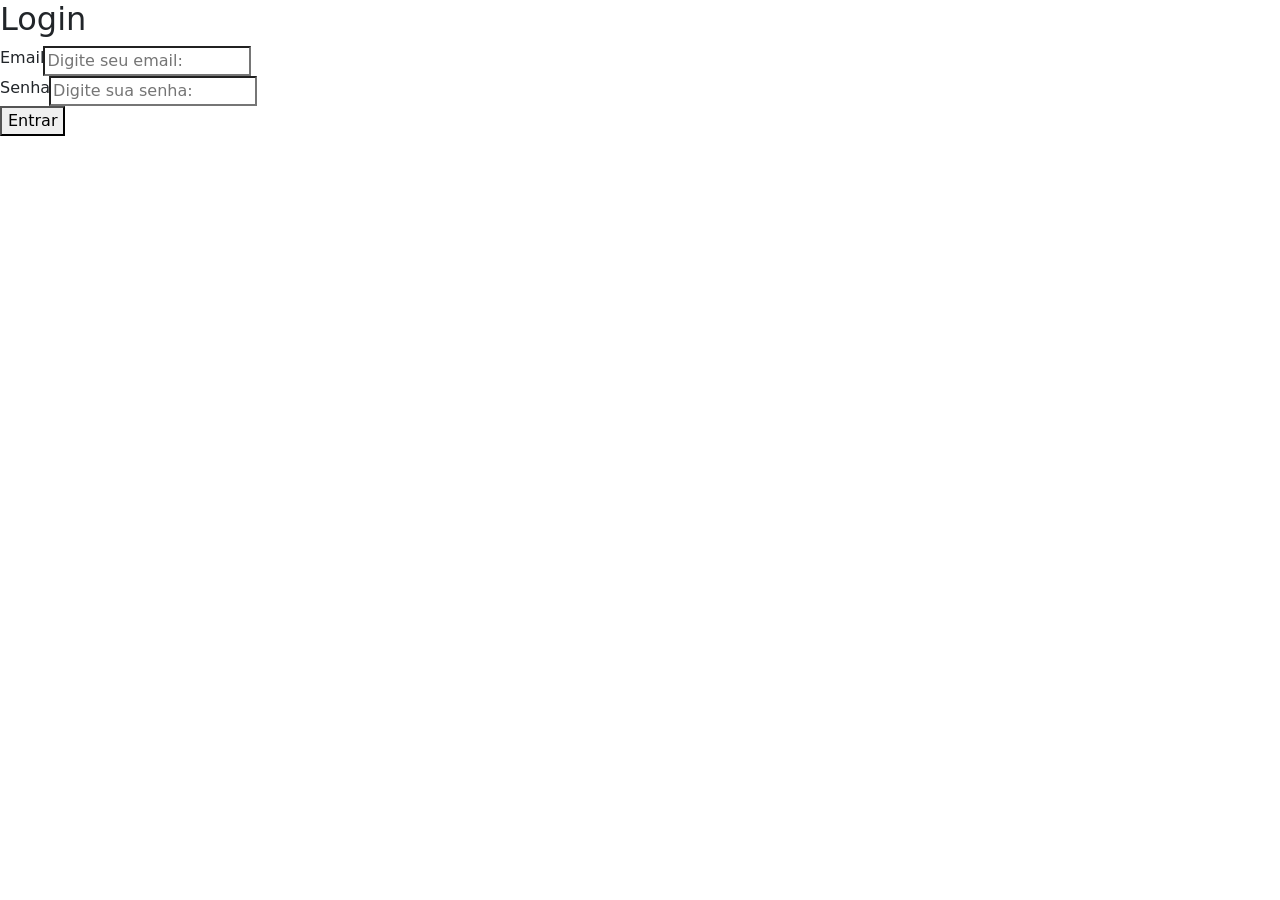
==== index.html @ f8756d83 "alteração" ====
<!DOCTYPE html>
<html lang="pt-BR">
<head>
    <meta charset="UTF-8">
    <meta name="viewport" content="width=device-width, initial-scale=1.0">
    <link href="https://cdn.jsdelivr.net/npm/bootstrap@5.3.8/dist/css/bootstrap.min.css" rel="stylesheet" integrity="sha384-sRIl4kxILFvY47J16cr9ZwB07vP4J8+LH7qKQnuqkuIAvNWLzeN8tE5YBujZqJLB" crossorigin="anonymous">
    <title>Login</title>
    <link rel="stylesheet" href="estilo.css">
</head>
<body>
    <form action="/login" method="post">
        <h2>Login</h2>

        <div class="input-group">
            <label for="Email">Email</label>
            <input type="Email" id="Email" name="Email" placeholder="Digite seu email:" required>
        </div>

        <div class="input-group">
            <label for="Email">Senha</label>
            <input type="Senha" id="Senha" name="Senha" placeholder="Digite sua senha:" required>
        </div>
   
    <button type="submit">Entrar</button>
    </form>
</body>
<script src="https://cdn.jsdelivr.net/npm/bootstrap@5.3.8/dist/js/bootstrap.bundle.min.js" integrity="sha384-FKyoEForCGlyvwx9Hj09JcYn3nv7wiPVlz7YYwJrWVcXK/BmnVDxM+D2scQbITxI" crossorigin="anonymous"></script>
</html>
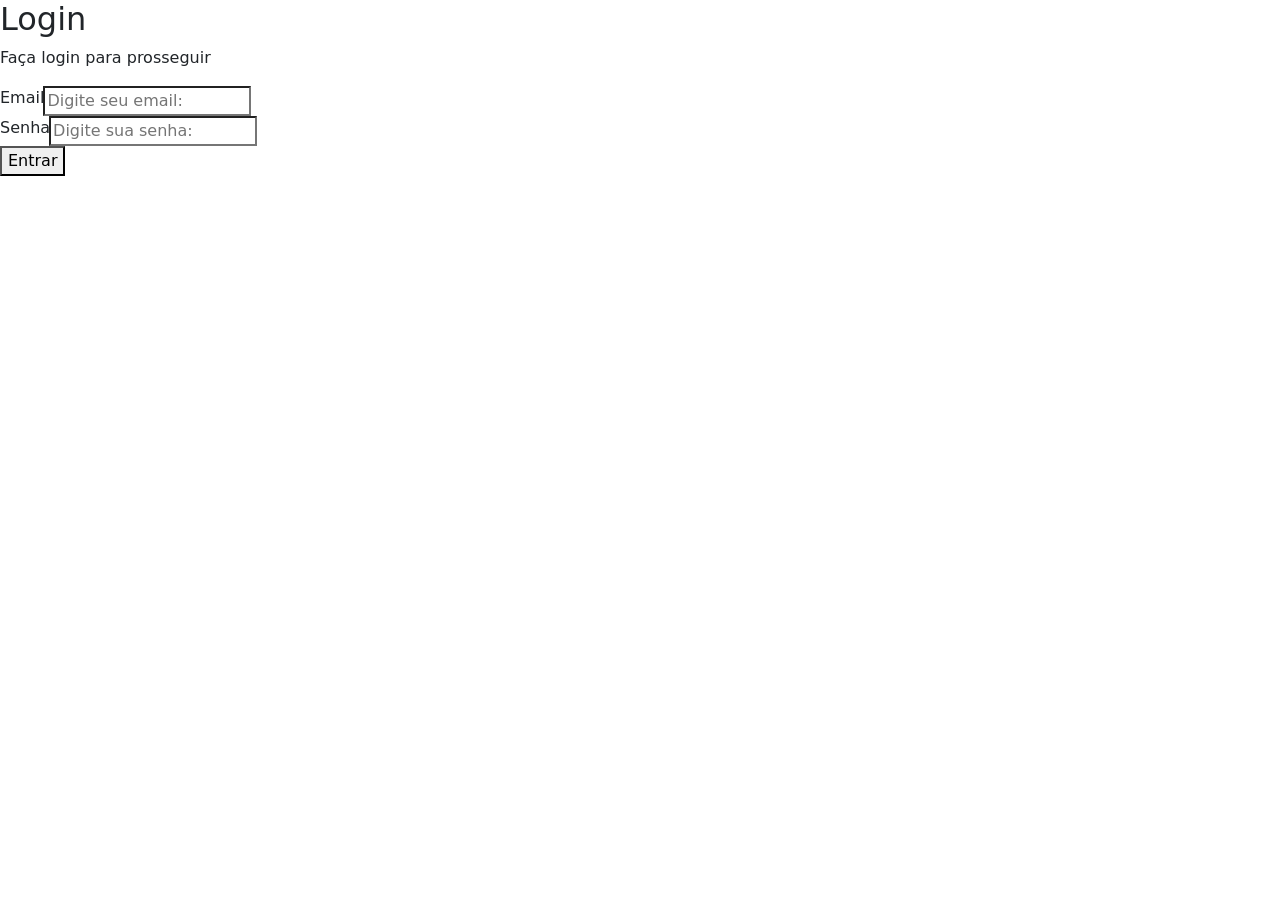
==== commit a0e983b2: "alteração" ====
--- a/index.html
+++ b/index.html
@@ -10,6 +10,7 @@
 <body>
     <form action="/login" method="post">
         <h2>Login</h2>
+        <p>Faça login para prosseguir</p>
 
         <div class="input-group">
             <label for="Email">Email</label>
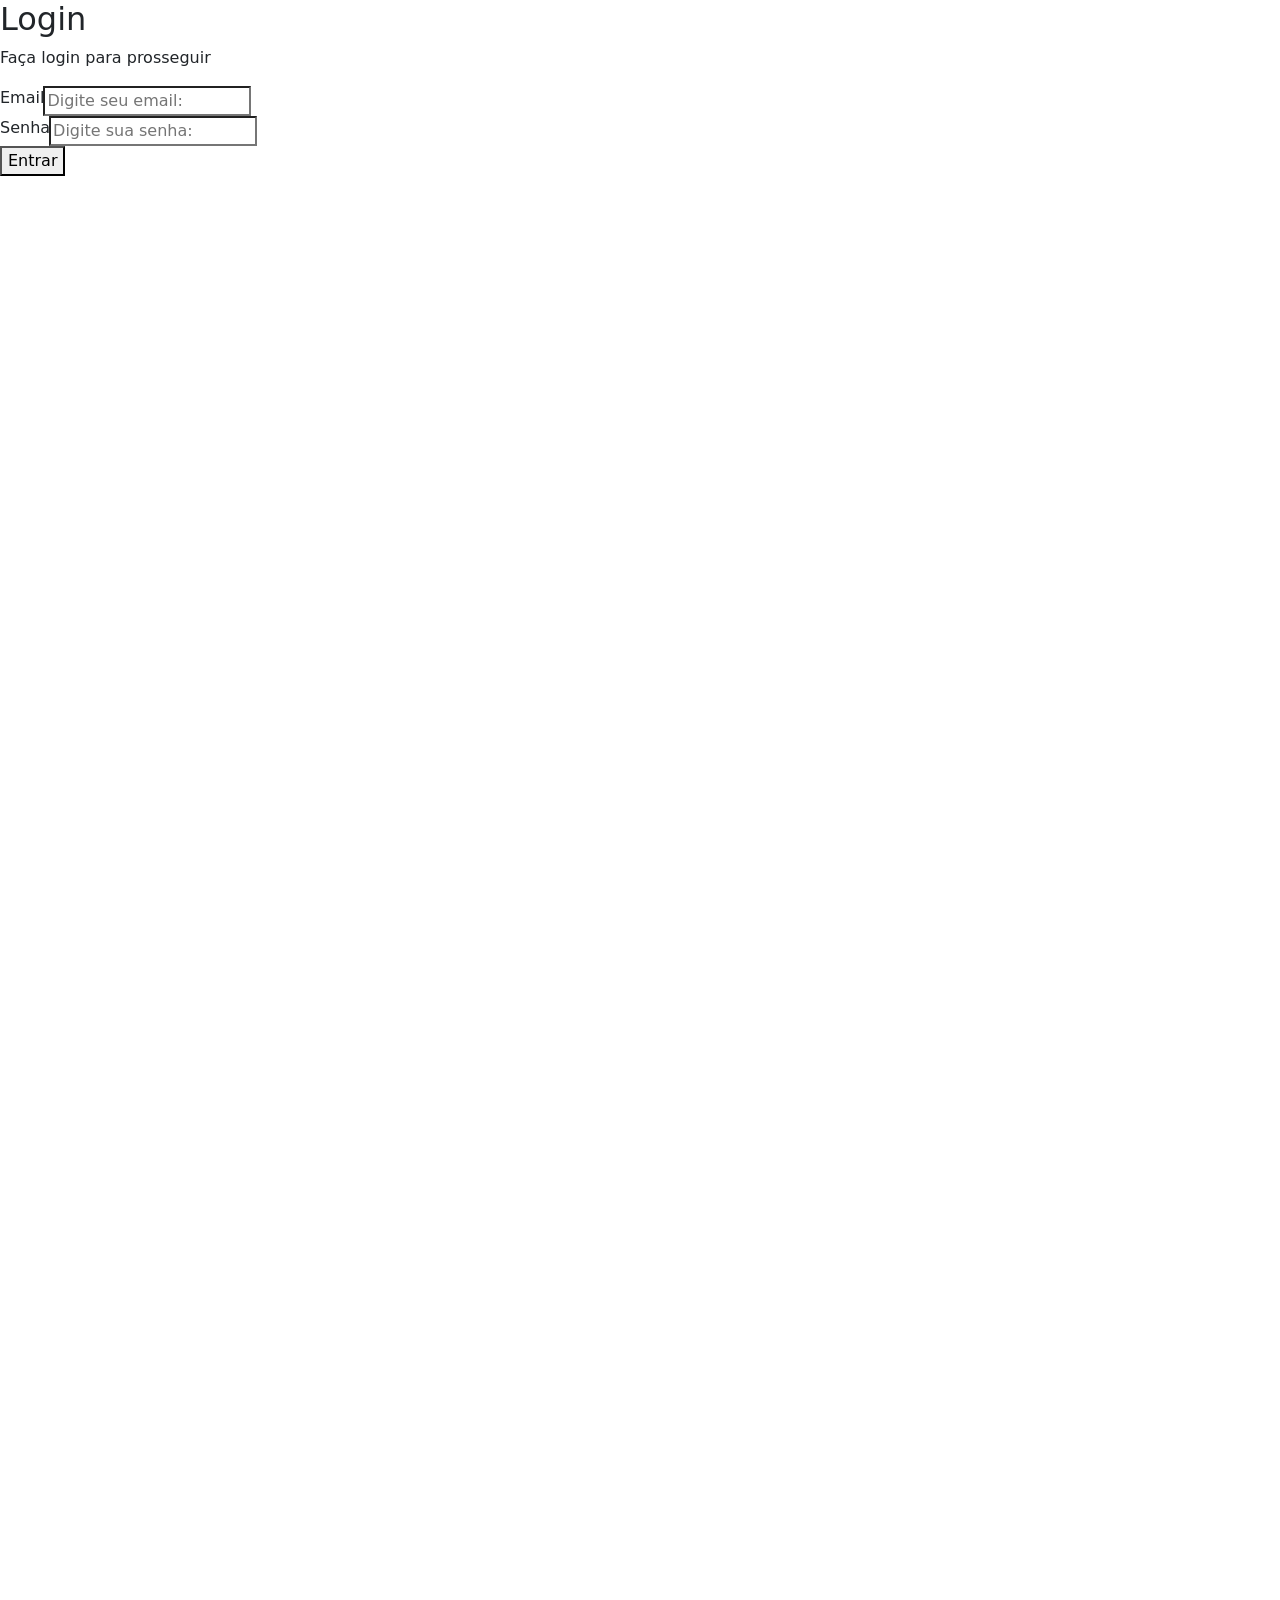
==== commit 9f0a97ec: "alteração" ====
--- a/index.html
+++ b/index.html
@@ -12,18 +12,28 @@
         <h2>Login</h2>
         <p>Faça login para prosseguir</p>
 
-        <div class="input-group">
-            <label for="Email">Email</label>
-            <input type="Email" id="Email" name="Email" placeholder="Digite seu email:" required>
-        </div>
+    <div class="input-group">
+        <label for="Email">Email</label>
+        <input type="Email" id="Email" name="Email" placeholder="Digite seu email:" required>
+    </div>
 
-        <div class="input-group">
-            <label for="Email">Senha</label>
-            <input type="Senha" id="Senha" name="Senha" placeholder="Digite sua senha:" required>
-        </div>
+    <div class="input-group">
+        <label for="Email">Senha</label>
+         <input type="Senha" id="Senha" name="Senha" placeholder="Digite sua senha:" required>
+    </div>
    
     <button type="submit">Entrar</button>
     </form>
+    <svg viewBox="0 0 200 300" xmlns="http://www.w3.org/2000/svg"></svg>
+    <ellipse class="inner-glow" cx="100" cy="110" rx="60" ry="30" />
+    <rect class="lamp-base" x="92" y="190" width="16" height="160" rx="8" />
+    <rect class="lamp-base" x="60" y="250" width="80" height="12" rx="6" />
+    <g class="pull-cord">
+    <line class="cord-line" x1="130" y1="110" x2="130" y2="180" />
+    <circle class="cord-bead" cx="130" cy="190" r="6" />
+    <circle class="cord-hit" cx="130" cy="190" r="25" fill="transparent" />
+</g>
+<path class="lamp-shade" d="M30 110 C 30 50, 170 50, 170 110 C 170 125, 30 125, 30 110 Z" />
 </body>
 <script src="https://cdn.jsdelivr.net/npm/bootstrap@5.3.8/dist/js/bootstrap.bundle.min.js" integrity="sha384-FKyoEForCGlyvwx9Hj09JcYn3nv7wiPVlz7YYwJrWVcXK/BmnVDxM+D2scQbITxI" crossorigin="anonymous"></script>
 </html>
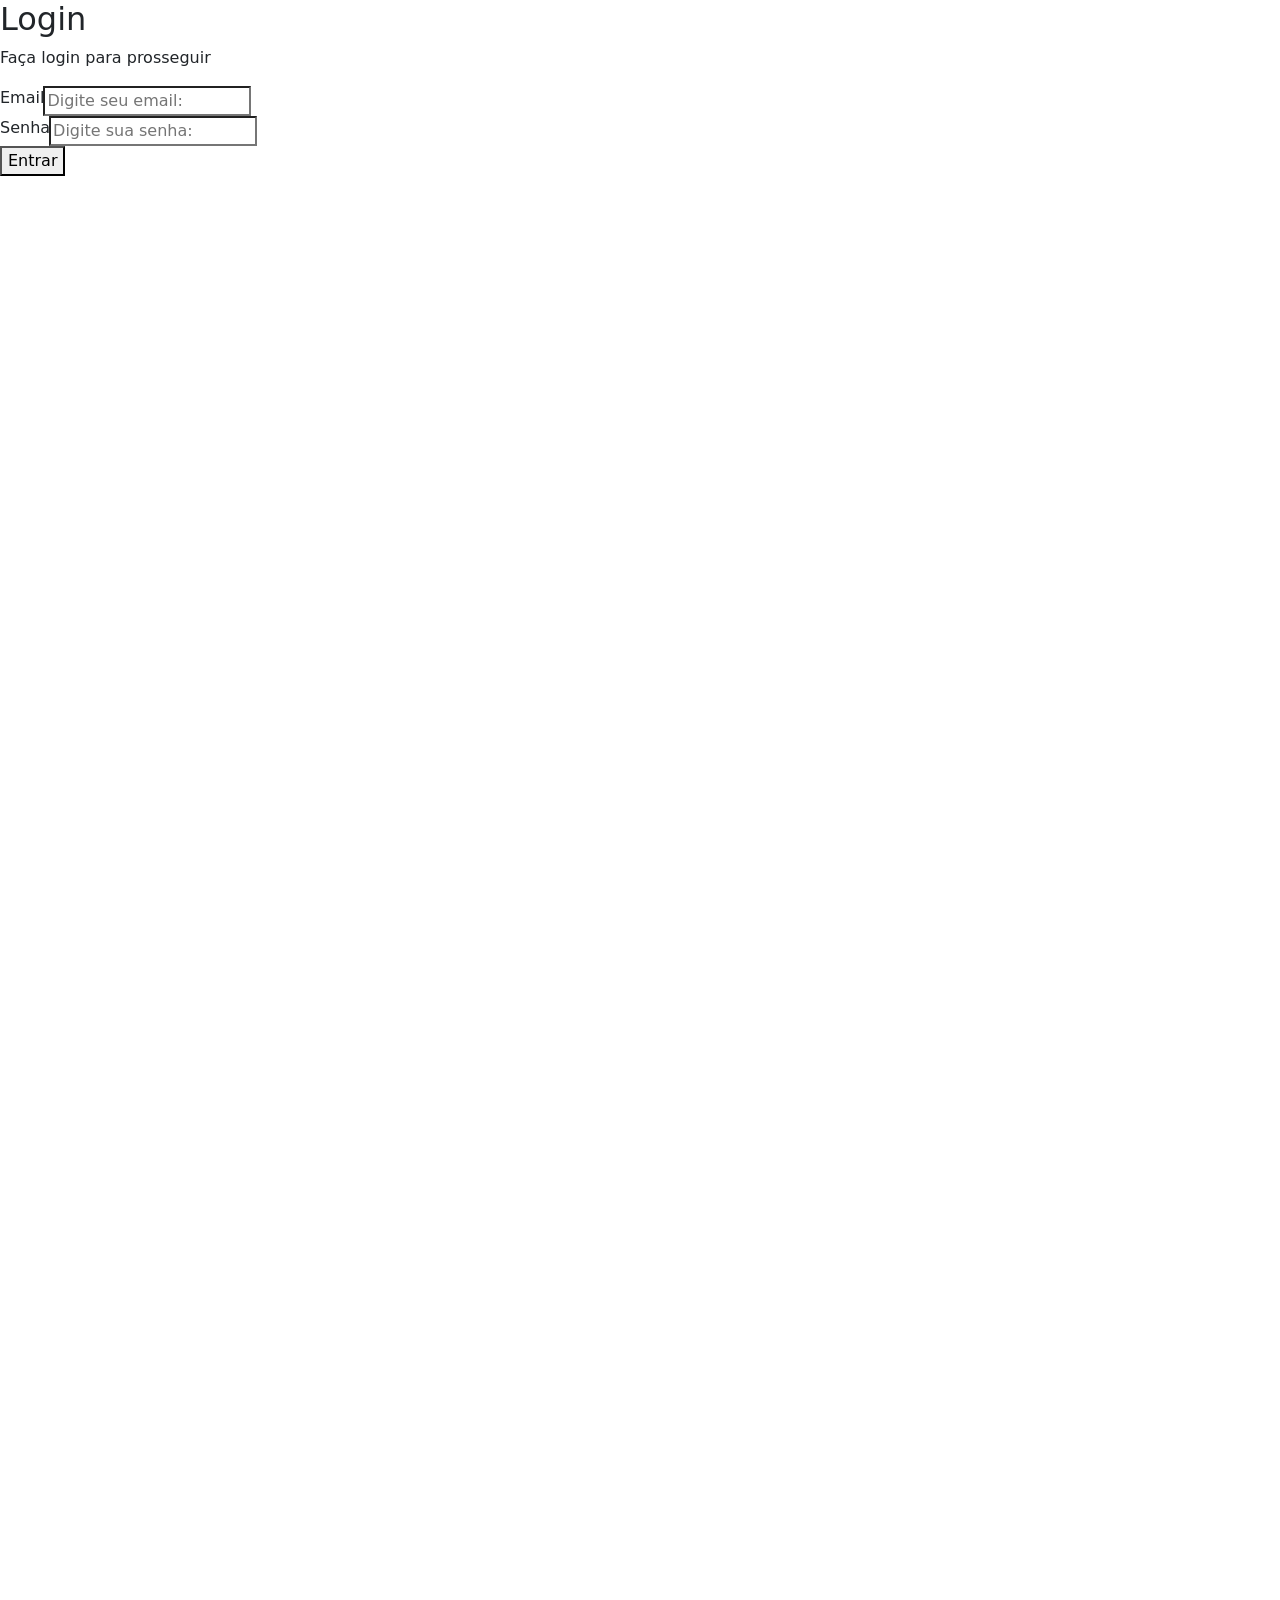
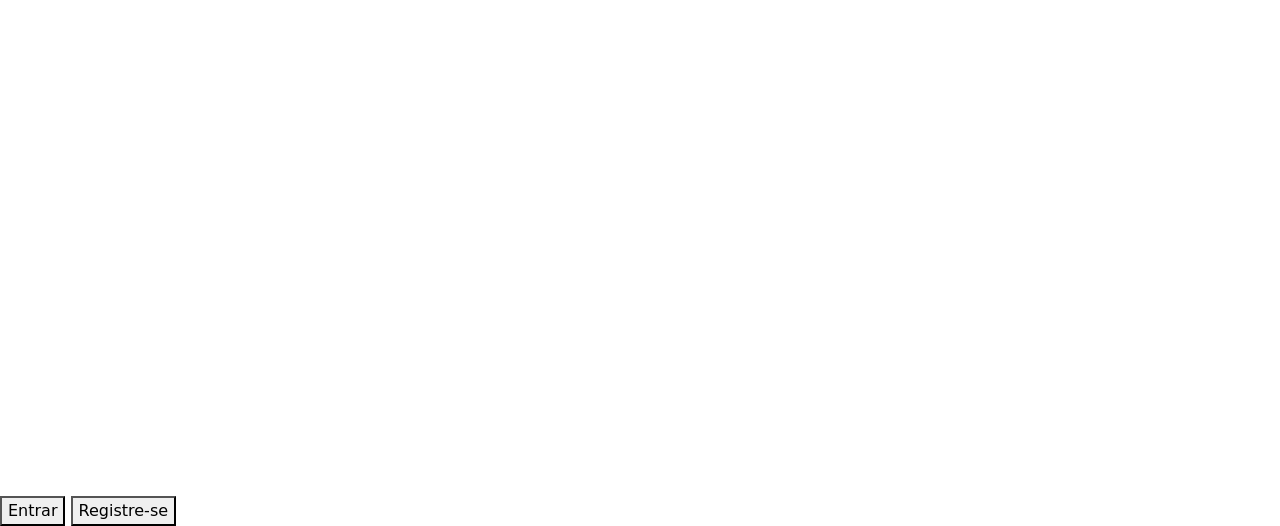
==== commit 6ad853e1: "alteração" ====
--- a/index.html
+++ b/index.html
@@ -34,6 +34,10 @@
     <circle class="cord-hit" cx="130" cy="190" r="25" fill="transparent" />
 </g>
 <path class="lamp-shade" d="M30 110 C 30 50, 170 50, 170 110 C 170 125, 30 125, 30 110 Z" />
+    <div class="button-grupo">
+        <button type="submit" class="btn-entrar">Entrar</button>
+        <button type="submit" class="btn-registrar">Registre-se</button>
+    </div>
 </body>
 <script src="https://cdn.jsdelivr.net/npm/bootstrap@5.3.8/dist/js/bootstrap.bundle.min.js" integrity="sha384-FKyoEForCGlyvwx9Hj09JcYn3nv7wiPVlz7YYwJrWVcXK/BmnVDxM+D2scQbITxI" crossorigin="anonymous"></script>
 </html>
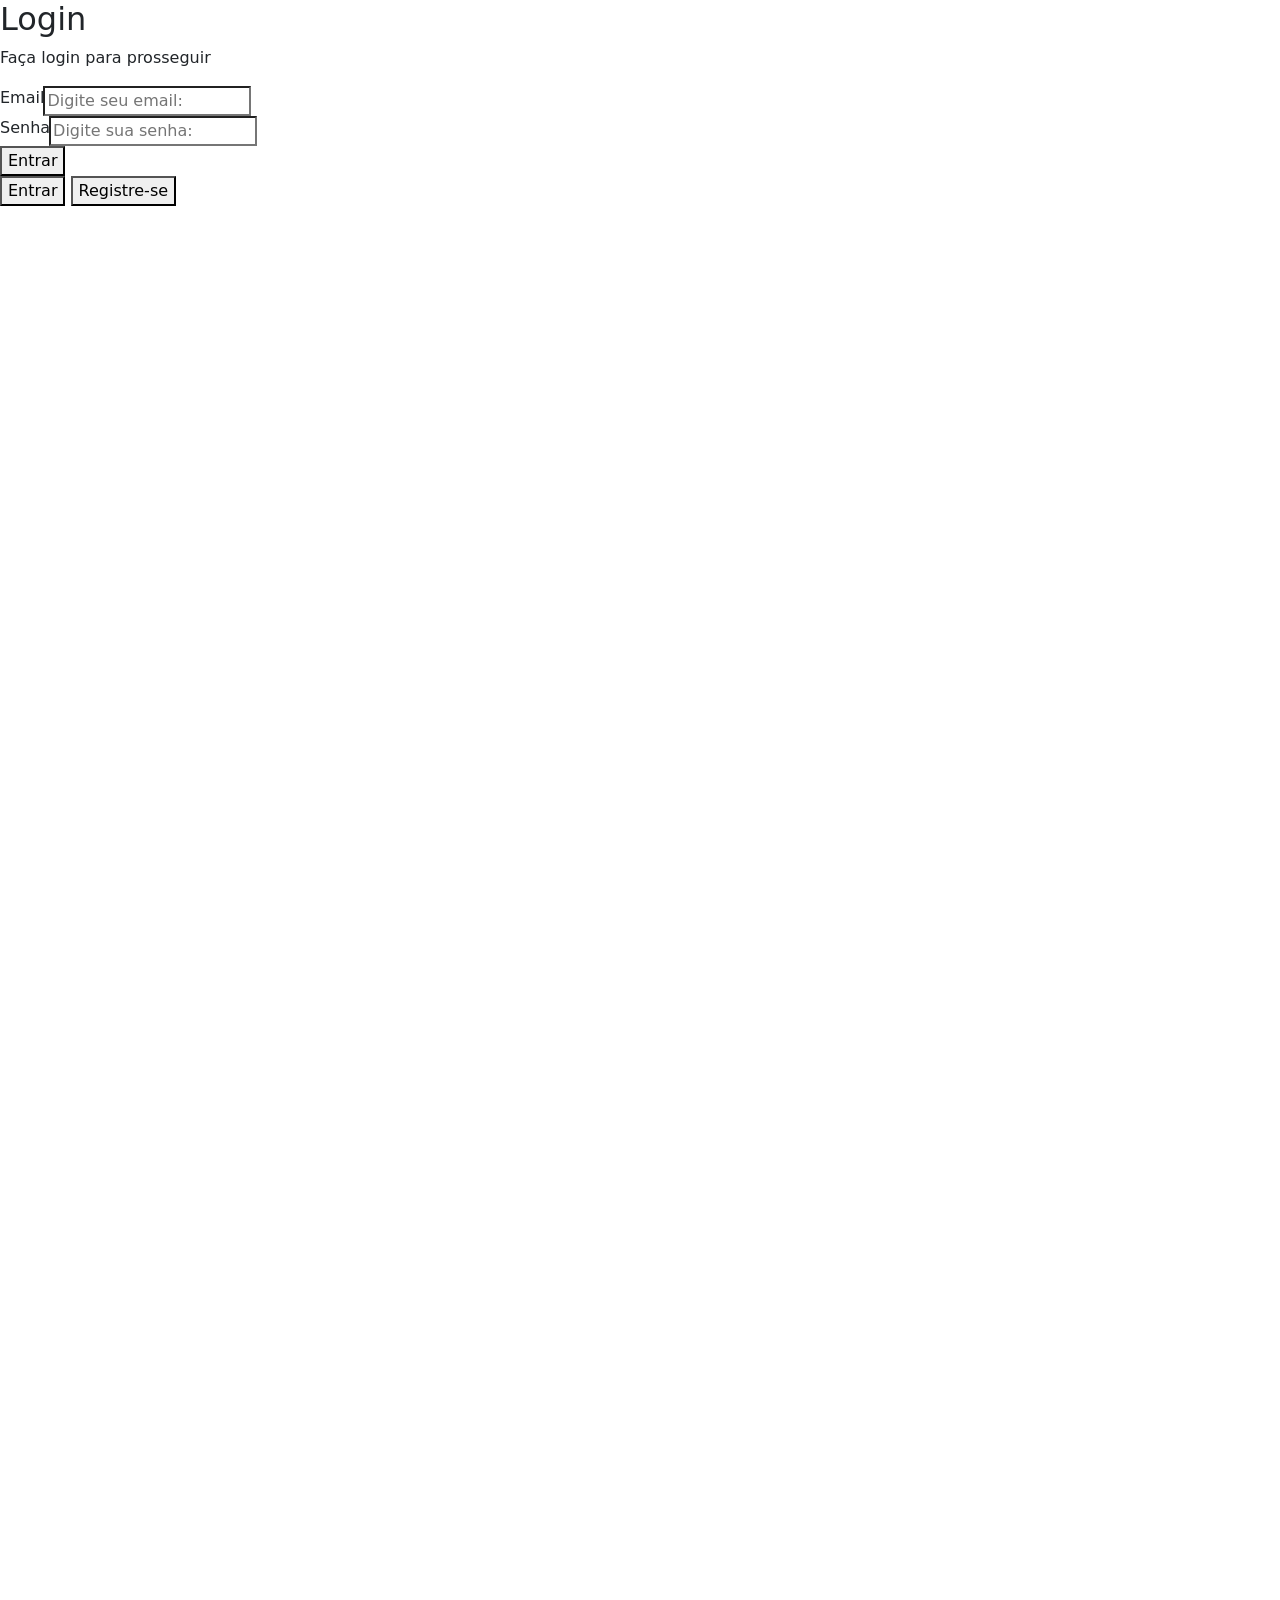
==== commit 49954299: "alteração" ====
--- a/index.html
+++ b/index.html
@@ -23,6 +23,10 @@
     </div>
    
     <button type="submit">Entrar</button>
+    <div class="button-grupo">
+        <button type="submit" class="btn-entrar">Entrar</button>
+        <button type="submit" class="btn-registrar">Registre-se</button>
+    </div>
     </form>
     <svg viewBox="0 0 200 300" xmlns="http://www.w3.org/2000/svg"></svg>
     <ellipse class="inner-glow" cx="100" cy="110" rx="60" ry="30" />
@@ -34,10 +38,7 @@
     <circle class="cord-hit" cx="130" cy="190" r="25" fill="transparent" />
 </g>
 <path class="lamp-shade" d="M30 110 C 30 50, 170 50, 170 110 C 170 125, 30 125, 30 110 Z" />
-    <div class="button-grupo">
-        <button type="submit" class="btn-entrar">Entrar</button>
-        <button type="submit" class="btn-registrar">Registre-se</button>
-    </div>
+
 </body>
 <script src="https://cdn.jsdelivr.net/npm/bootstrap@5.3.8/dist/js/bootstrap.bundle.min.js" integrity="sha384-FKyoEForCGlyvwx9Hj09JcYn3nv7wiPVlz7YYwJrWVcXK/BmnVDxM+D2scQbITxI" crossorigin="anonymous"></script>
 </html>
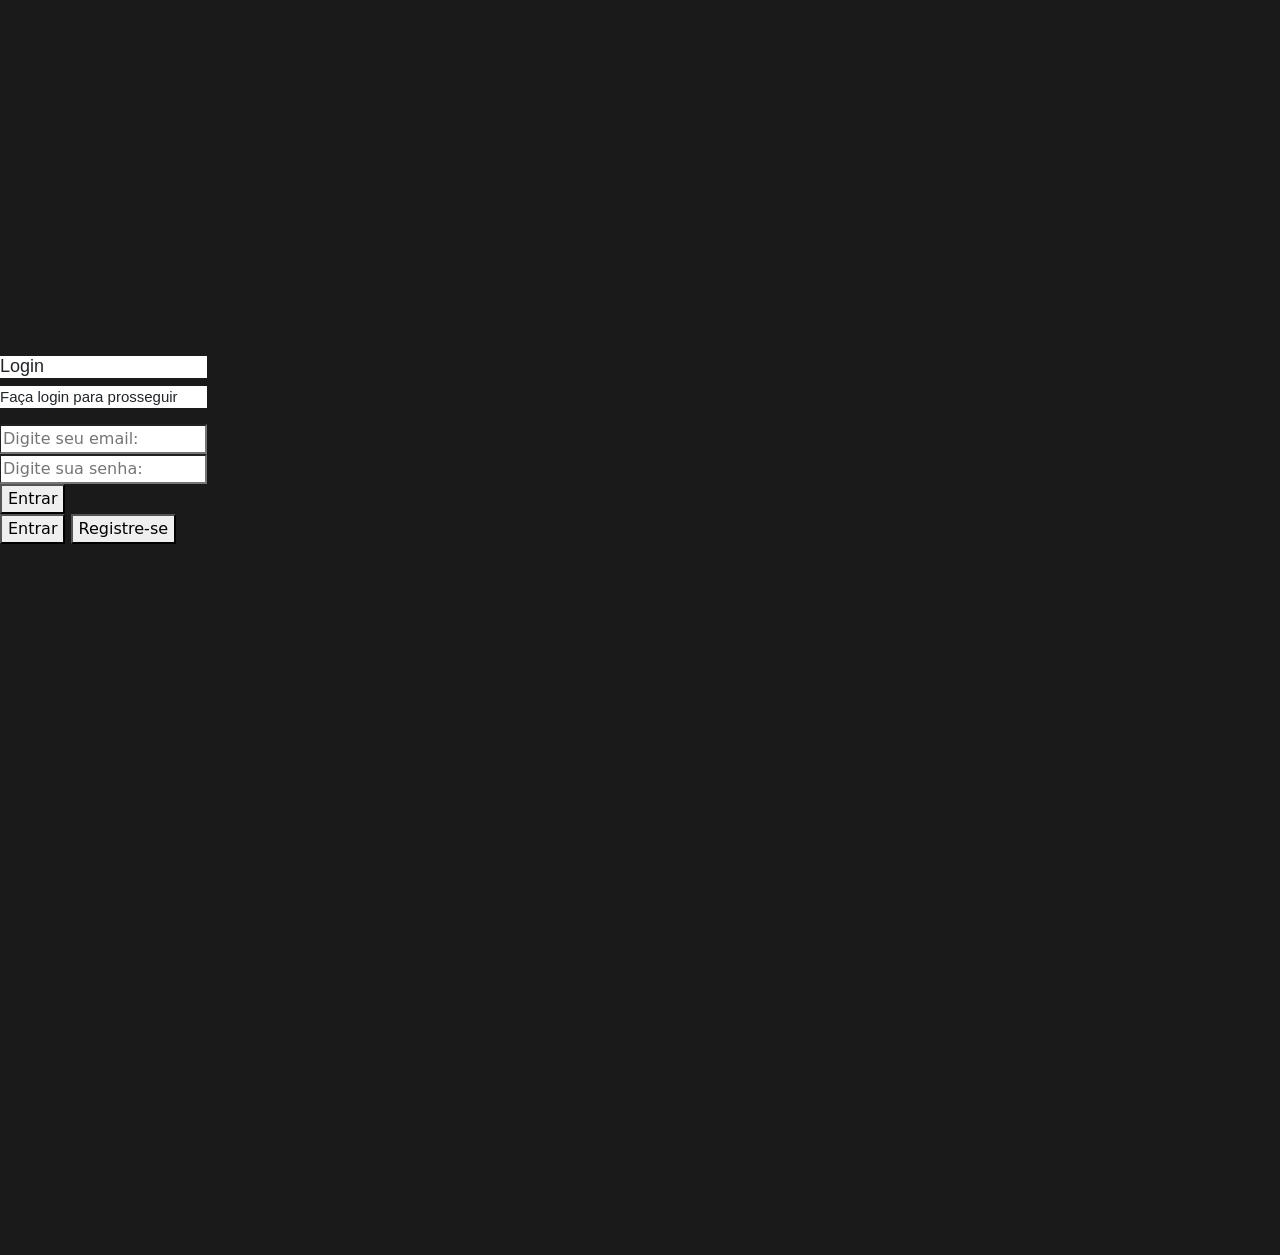
==== commit 1a968700: "alteração" ====
--- a/index.html
+++ b/index.html
@@ -13,12 +13,12 @@
         <p>Faça login para prosseguir</p>
 
     <div class="input-group">
-        <label for="Email">Email</label>
+        <label for="Email"></label>
         <input type="Email" id="Email" name="Email" placeholder="Digite seu email:" required>
     </div>
 
     <div class="input-group">
-        <label for="Email">Senha</label>
+        <label for="Email"></label>
          <input type="Senha" id="Senha" name="Senha" placeholder="Digite sua senha:" required>
     </div>
    
--- a/estilo.css
+++ b/estilo.css
@@ -0,0 +1,45 @@
+body {
+  background-color: #1a1a1a;
+  display: flex;
+  justify-content: center;
+  align-items: center;
+  height: 100vh;
+}
+
+/* Estrutura de metal (Haste e Base) */
+.lamp-base, .cord-line, .cord-bead {
+  fill: #e5e5e5;
+  stroke: #b3b3b3;
+  stroke-width: 1;
+}
+
+/* A Cúpula do Abajur */
+.lamp-shade {
+  fill: #f5f5f5;
+}
+
+/* O Brilho (Desligado por padrão) */
+.inner-glow {
+  fill: #ffdf6d;
+  opacity: 0; /* Começa em 0 (apagado) */
+  filter: blur(10px); /* Deixa a luz esfumaçada */
+  transition: opacity 0.3s ease;
+}
+
+/* Quando o corpo da página tiver a classe "on", a lâmpada acende */
+body.on .inner-glow {
+  opacity: 0.8; /* Acende o brilho */
+}
+h2{
+    background-color: white;
+    font-family: 'Gill Sans', 'Gill Sans MT', Calibri, 'Trebuchet MS', sans-serif;
+    font-size: 18px;
+}
+p{
+    background-color: white;
+    font-family: 'Gill Sans', 'Gill Sans MT', Calibri, 'Trebuchet MS', sans-serif;
+    font-size: 15px;
+}
+input{
+    align-items: center;
+}
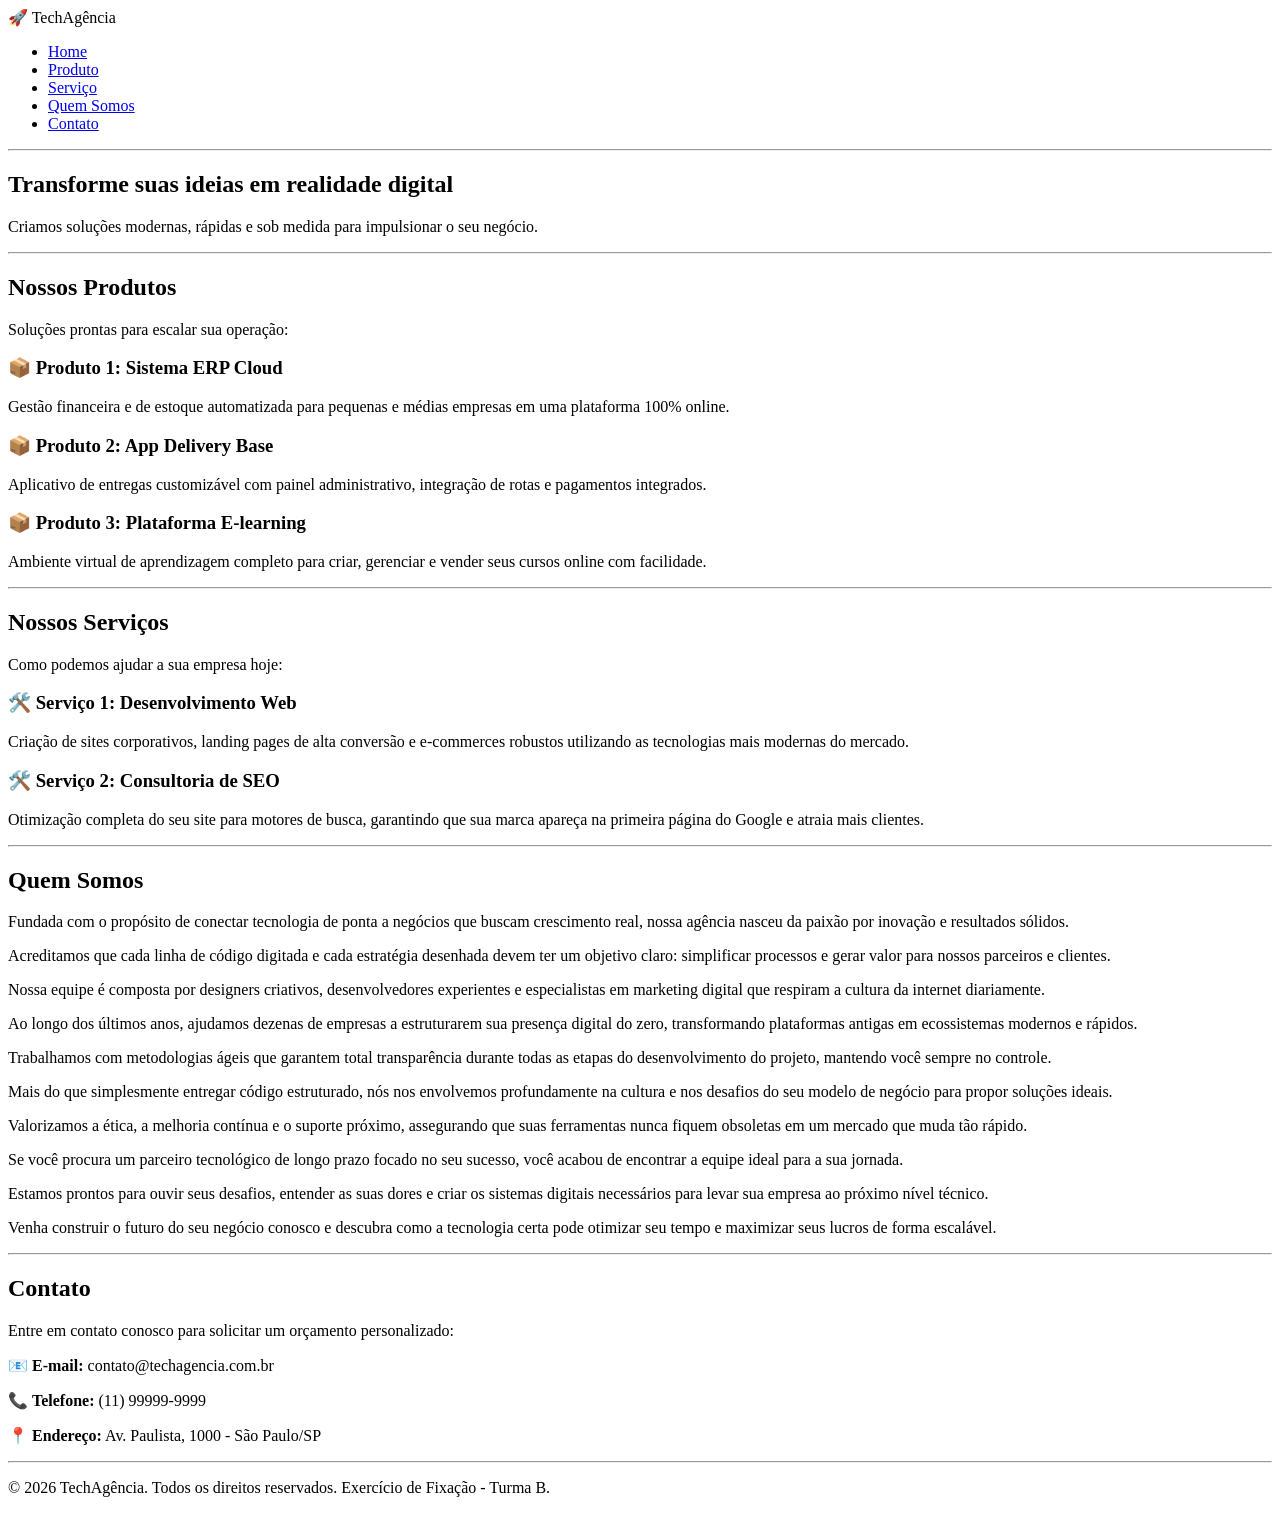
==== commit b1bb4ef2: "alteração" ====
--- a/index.html
+++ b/index.html
@@ -3,42 +3,109 @@
 <head>
     <meta charset="UTF-8">
     <meta name="viewport" content="width=device-width, initial-scale=1.0">
-    <link href="https://cdn.jsdelivr.net/npm/bootstrap@5.3.8/dist/css/bootstrap.min.css" rel="stylesheet" integrity="sha384-sRIl4kxILFvY47J16cr9ZwB07vP4J8+LH7qKQnuqkuIAvNWLzeN8tE5YBujZqJLB" crossorigin="anonymous">
-    <title>Login</title>
-    <link rel="stylesheet" href="estilo.css">
+    <title>Landing Page - Exercício de Fixação</title>
 </head>
 <body>
-    <form action="/login" method="post">
-        <h2>Login</h2>
-        <p>Faça login para prosseguir</p>
 
-    <div class="input-group">
-        <label for="Email"></label>
-        <input type="Email" id="Email" name="Email" placeholder="Digite seu email:" required>
-    </div>
+    <!-- MENU DE NAVEGAÇÃO -->
+    <header>
+        <div>🚀 TechAgência</div>
+        <nav>
+            <ul>
+                <li><a href="#home">Home</a></li>
+                <li><a href="#produtos">Produto</a></li>
+                <li><a href="#servicos">Serviço</a></li>
+                <li><a href="#quem-somos">Quem Somos</a></li>
+                <li><a href="#contato">Contato</a></li>
+            </ul>
+        </nav>
+    </header>
 
-    <div class="input-group">
-        <label for="Email"></label>
-         <input type="Senha" id="Senha" name="Senha" placeholder="Digite sua senha:" required>
-    </div>
-   
-    <button type="submit">Entrar</button>
-    <div class="button-grupo">
-        <button type="submit" class="btn-entrar">Entrar</button>
-        <button type="submit" class="btn-registrar">Registre-se</button>
-    </div>
-    </form>
-    <svg viewBox="0 0 200 300" xmlns="http://www.w3.org/2000/svg"></svg>
-    <ellipse class="inner-glow" cx="100" cy="110" rx="60" ry="30" />
-    <rect class="lamp-base" x="92" y="190" width="16" height="160" rx="8" />
-    <rect class="lamp-base" x="60" y="250" width="80" height="12" rx="6" />
-    <g class="pull-cord">
-    <line class="cord-line" x1="130" y1="110" x2="130" y2="180" />
-    <circle class="cord-bead" cx="130" cy="190" r="6" />
-    <circle class="cord-hit" cx="130" cy="190" r="25" fill="transparent" />
-</g>
-<path class="lamp-shade" d="M30 110 C 30 50, 170 50, 170 110 C 170 125, 30 125, 30 110 Z" />
+    <hr>
+
+    <!-- SEÇÃO HOME -->
+    <section id="home">
+        <h1>Transforme suas ideias em realidade digital</h1>
+        <p>Criamos soluções modernas, rápidas e sob medida para impulsionar o seu negócio.</p>
+    </section>
+
+    <hr>
+
+    <!-- SEÇÃO PRODUTO (3 Itens exigidos) -->
+    <section id="produtos">
+        <h2>Nossos Produtos</h2>
+        <p>Soluções prontas para escalar sua operação:</p>
+        
+        <div>
+            <h3>📦 Produto 1: Sistema ERP Cloud</h3>
+            <p>Gestão financeira e de estoque automatizada para pequenas e médias empresas em uma plataforma 100% online.</p>
+        </div>
+
+        <div>
+            <h3>📦 Produto 2: App Delivery Base</h3>
+            <p>Aplicativo de entregas customizável com painel administrativo, integração de rotas e pagamentos integrados.</p>
+        </div>
+
+        <div>
+            <h3>📦 Produto 3: Plataforma E-learning</h3>
+            <p>Ambiente virtual de aprendizagem completo para criar, gerenciar e vender seus cursos online com facilidade.</p>
+        </div>
+    </section>
+
+    <hr>
+
+    <!-- SEÇÃO SERVIÇO (2 Itens exigidos) -->
+    <section id="servicos">
+        <h2>Nossos Serviços</h2>
+        <p>Como podemos ajudar a sua empresa hoje:</p>
+        
+        <div>
+            <h3>🛠️ Serviço 1: Desenvolvimento Web</h3>
+            <p>Criação de sites corporativos, landing pages de alta conversão e e-commerces robustos utilizando as tecnologias mais modernas do mercado.</p>
+        </div>
+
+        <div>
+            <h3>🛠️ Serviço 2: Consultoria de SEO</h3>
+            <p>Otimização completa do seu site para motores de busca, garantindo que sua marca apareça na primeira página do Google e atraia mais clientes.</p>
+        </div>
+    </section>
+
+    <hr>
+
+    <!-- SEÇÃO QUEM SOMOS (Mínimo de 10 linhas de texto exigidas) -->
+    <section id="quem-somos">
+        <h2>Quem Somos</h2>
+        <p>Fundada com o propósito de conectar tecnologia de ponta a negócios que buscam crescimento real, nossa agência nasceu da paixão por inovação e resultados sólidos.</p>
+        <p>Acreditamos que cada linha de código digitada e cada estratégia desenhada devem ter um objetivo claro: simplificar processos e gerar valor para nossos parceiros e clientes.</p>
+        <p>Nossa equipe é composta por designers criativos, desenvolvedores experientes e especialistas em marketing digital que respiram a cultura da internet diariamente.</p>
+        <p>Ao longo dos últimos anos, ajudamos dezenas de empresas a estruturarem sua presença digital do zero, transformando plataformas antigas em ecossistemas modernos e rápidos.</p>
+        <p>Trabalhamos com metodologias ágeis que garantem total transparência durante todas as etapas do desenvolvimento do projeto, mantendo você sempre no controle.</p>
+        <p>Mais do que simplesmente entregar código estruturado, nós nos envolvemos profundamente na cultura e nos desafios do seu modelo de negócio para propor soluções ideais.</p>
+        <p>Valorizamos a ética, a melhoria contínua e o suporte próximo, assegurando que suas ferramentas nunca fiquem obsoletas em um mercado que muda tão rápido.</p>
+        <p>Se você procura um parceiro tecnológico de longo prazo focado no seu sucesso, você acabou de encontrar a equipe ideal para a sua jornada.</p>
+        <p>Estamos prontos para ouvir seus desafios, entender as suas dores e criar os sistemas digitais necessários para levar sua empresa ao próximo nível técnico.</p>
+        <p>Venha construir o futuro do seu negócio conosco e descubra como a tecnologia certa pode otimizar seu tempo e maximizar seus lucros de forma escalável.</p>
+    </section>
+
+    <hr>
+
+    <!-- SEÇÃO CONTATO -->
+    <section id="contato">
+        <h2>Contato</h2>
+        <p>Entre em contato conosco para solicitar um orçamento personalizado:</p>
+        <div>
+            <p>📧 <strong>E-mail:</strong> contato@techagencia.com.br</p>
+            <p>📞 <strong>Telefone:</strong> (11) 99999-9999</p>
+            <p>📍 <strong>Endereço:</strong> Av. Paulista, 1000 - São Paulo/SP</p>
+        </div>
+    </section>
+
+    <hr>
+
+    <!-- FOOTER -->
+    <footer>
+        <p>&copy; 2026 TechAgência. Todos os direitos reservados. Exercício de Fixação - Turma B.</p>
+    </footer>
 
 </body>
-<script src="https://cdn.jsdelivr.net/npm/bootstrap@5.3.8/dist/js/bootstrap.bundle.min.js" integrity="sha384-FKyoEForCGlyvwx9Hj09JcYn3nv7wiPVlz7YYwJrWVcXK/BmnVDxM+D2scQbITxI" crossorigin="anonymous"></script>
 </html>
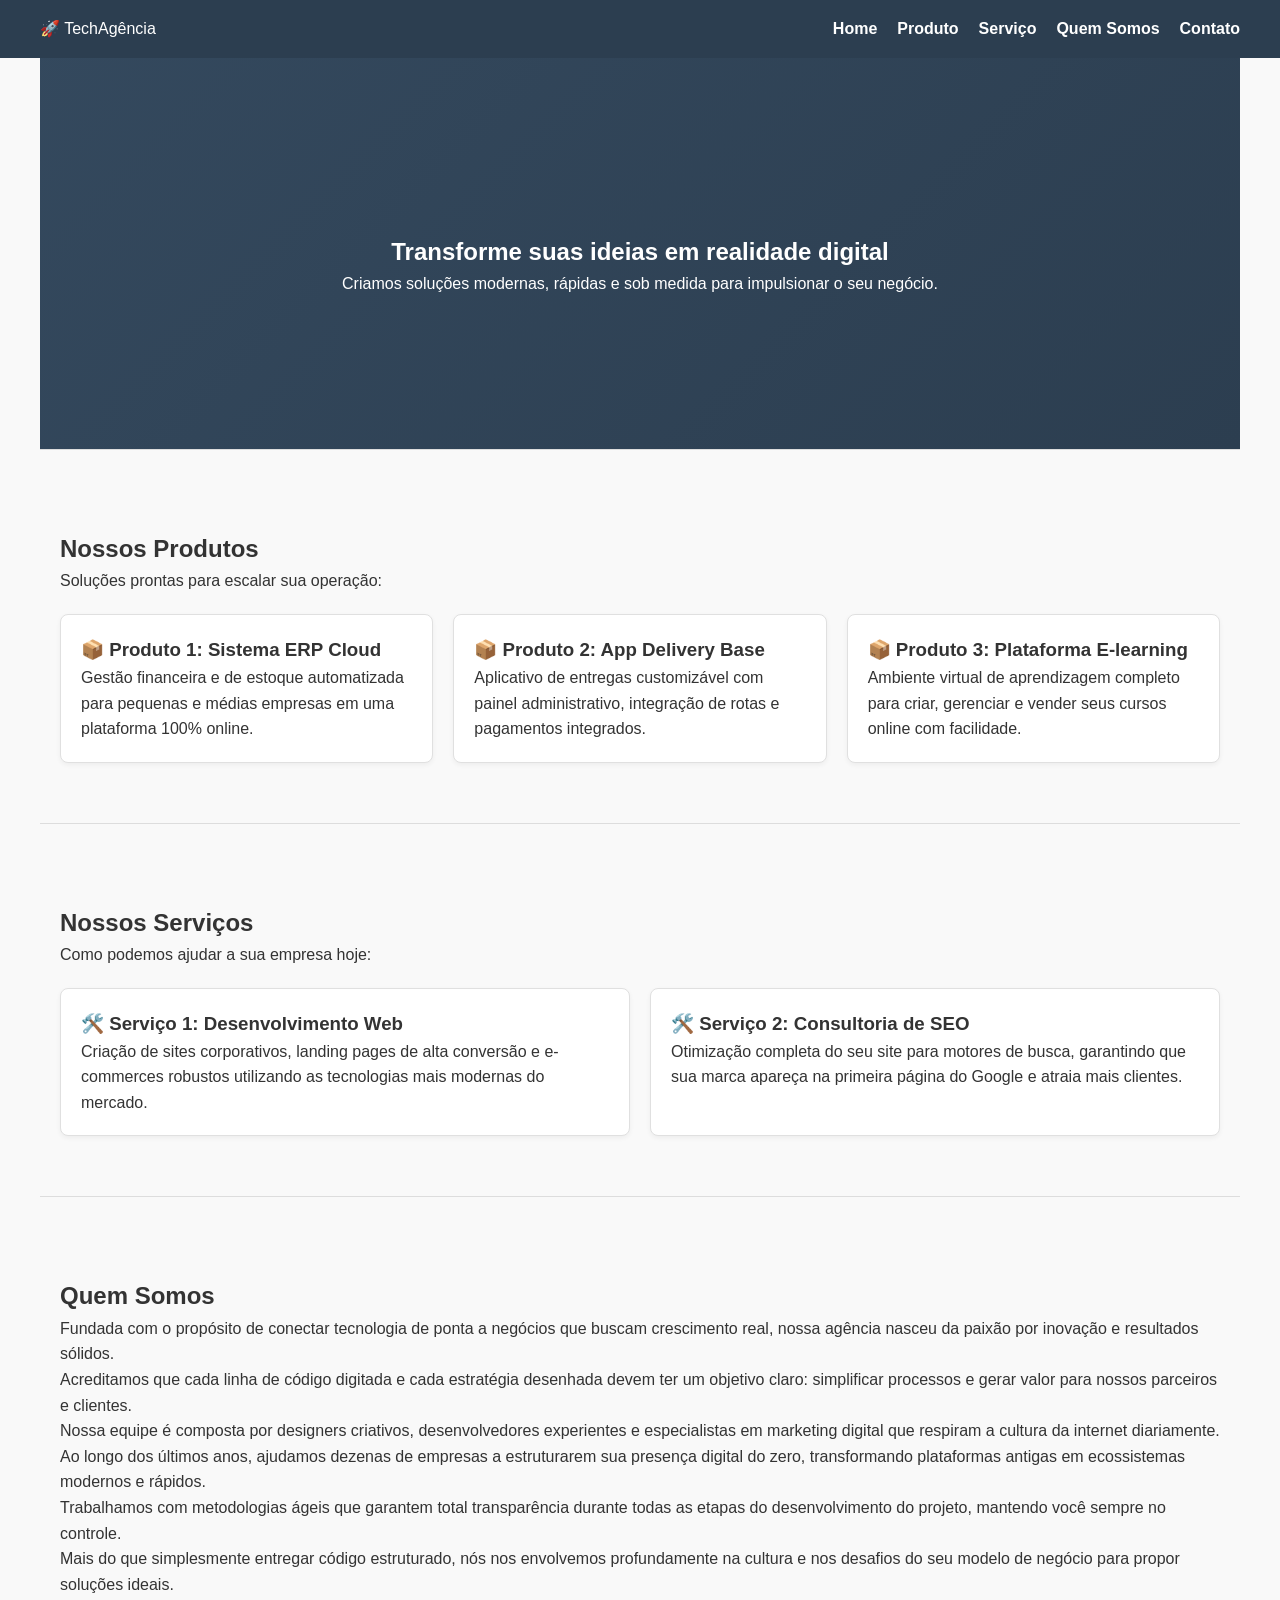
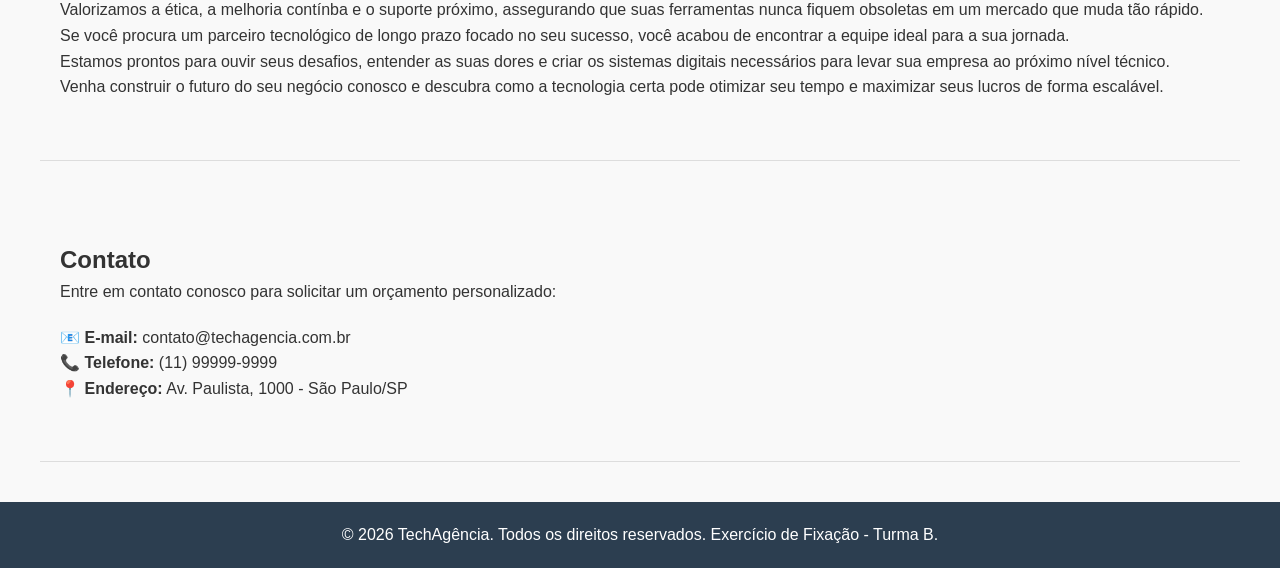
==== commit 8786c205: "alteração" ====
--- a/index.html
+++ b/index.html
@@ -4,13 +4,94 @@
     <meta charset="UTF-8">
     <meta name="viewport" content="width=device-width, initial-scale=1.0">
     <title>Landing Page - Exercício de Fixação</title>
+    <style>
+        /* Estilos Globais simples para organização visual */
+        * {
+            margin: 0;
+            padding: 0;
+            box-sizing: border-box;
+            font-family: 'Segoe UI', Tahoma, Geneva, Verdana, sans-serif;
+        }
+        body {
+            line-height: 1.6;
+            color: #333;
+            background-color: #f9f9f9;
+        }
+        header {
+            background-color: #2c3e50;
+            color: white;
+            padding: 1rem;
+            position: fixed;
+            width: 100%;
+            top: 0;
+            z-index: 1000;
+        }
+        nav {
+            display: flex;
+            justify-content: space-between;
+            align-items: center;
+            max-width: 1200px;
+            margin: 0 auto;
+        }
+        nav ul {
+            display: flex;
+            list-style: none;
+        }
+        nav ul li {
+            margin-left: 20px;
+        }
+        nav ul li a {
+            color: white;
+            text-decoration: none;
+            font-weight: bold;
+        }
+        section {
+            padding: 80px 20px 60px 20px;
+            max-width: 1200px;
+            margin: 0 auto;
+            border-bottom: 1px solid #ddd;
+        }
+        .container-cards {
+            display: flex;
+            gap: 20px;
+            justify-content: center;
+            margin-top: 20px;
+            flex-wrap: wrap;
+        }
+        .card {
+            background: white;
+            border: 1px solid #e0e0e0;
+            padding: 20px;
+            border-radius: 8px;
+            flex: 1;
+            min-width: 250px;
+            box-shadow: 0 2px 5px rgba(0,0,0,0.05);
+        }
+        #home {
+            text-align: center;
+            padding-top: 140px;
+            background: linear-gradient(135deg, #34495e, #2c3e50);
+            color: white;
+            min-height: 50vh;
+            display: flex;
+            flex-direction: column;
+            justify-content: center;
+        }
+        footer {
+            background-color: #2c3e50;
+            color: white;
+            text-align: center;
+            padding: 20px;
+            margin-top: 40px;
+        }
+    </style>
 </head>
 <body>
 
     <!-- MENU DE NAVEGAÇÃO -->
     <header>
-        <div>🚀 TechAgência</div>
         <nav>
+            <div class="logo">🚀 TechAgência</div>
             <ul>
                 <li><a href="#home">Home</a></li>
                 <li><a href="#produtos">Produto</a></li>
@@ -21,56 +102,47 @@
         </nav>
     </header>
 
-    <hr>
-
     <!-- SEÇÃO HOME -->
     <section id="home">
         <h1>Transforme suas ideias em realidade digital</h1>
         <p>Criamos soluções modernas, rápidas e sob medida para impulsionar o seu negócio.</p>
     </section>
 
-    <hr>
-
     <!-- SEÇÃO PRODUTO (3 Itens exigidos) -->
     <section id="produtos">
         <h2>Nossos Produtos</h2>
         <p>Soluções prontas para escalar sua operação:</p>
-        
-        <div>
-            <h3>📦 Produto 1: Sistema ERP Cloud</h3>
-            <p>Gestão financeira e de estoque automatizada para pequenas e médias empresas em uma plataforma 100% online.</p>
-        </div>
-
-        <div>
-            <h3>📦 Produto 2: App Delivery Base</h3>
-            <p>Aplicativo de entregas customizável com painel administrativo, integração de rotas e pagamentos integrados.</p>
-        </div>
-
-        <div>
-            <h3>📦 Produto 3: Plataforma E-learning</h3>
-            <p>Ambiente virtual de aprendizagem completo para criar, gerenciar e vender seus cursos online com facilidade.</p>
+        <div class="container-cards">
+            <div class="card">
+                <h3>📦 Produto 1: Sistema ERP Cloud</h3>
+                <p>Gestão financeira e de estoque automatizada para pequenas e médias empresas em uma plataforma 100% online.</p>
+            </div>
+            <div class="card">
+                <h3>📦 Produto 2: App Delivery Base</h3>
+                <p>Aplicativo de entregas customizável com painel administrativo, integração de rotas e pagamentos integrados.</p>
+            </div>
+            <div class="card">
+                <h3>📦 Produto 3: Plataforma E-learning</h3>
+                <p>Ambiente virtual de aprendizagem completo para criar, gerenciar e vender seus cursos online com facilidade.</p>
+            </div>
         </div>
     </section>
-
-    <hr>
 
     <!-- SEÇÃO SERVIÇO (2 Itens exigidos) -->
     <section id="servicos">
         <h2>Nossos Serviços</h2>
         <p>Como podemos ajudar a sua empresa hoje:</p>
-        
-        <div>
-            <h3>🛠️ Serviço 1: Desenvolvimento Web</h3>
-            <p>Criação de sites corporativos, landing pages de alta conversão e e-commerces robustos utilizando as tecnologias mais modernas do mercado.</p>
-        </div>
-
-        <div>
-            <h3>🛠️ Serviço 2: Consultoria de SEO</h3>
-            <p>Otimização completa do seu site para motores de busca, garantindo que sua marca apareça na primeira página do Google e atraia mais clientes.</p>
+        <div class="container-cards">
+            <div class="card">
+                <h3>🛠️ Serviço 1: Desenvolvimento Web</h3>
+                <p>Criação de sites corporativos, landing pages de alta conversão e e-commerces robustos utilizando as tecnologias mais modernas do mercado.</p>
+            </div>
+            <div class="card">
+                <h3>🛠️ Serviço 2: Consultoria de SEO</h3>
+                <p>Otimização completa do seu site para motores de busca, garantindo que sua marca apareça na primeira página do Google e atraia mais clientes.</p>
+            </div>
         </div>
     </section>
-
-    <hr>
 
     <!-- SEÇÃO QUEM SOMOS (Mínimo de 10 linhas de texto exigidas) -->
     <section id="quem-somos">
@@ -81,26 +153,22 @@
         <p>Ao longo dos últimos anos, ajudamos dezenas de empresas a estruturarem sua presença digital do zero, transformando plataformas antigas em ecossistemas modernos e rápidos.</p>
         <p>Trabalhamos com metodologias ágeis que garantem total transparência durante todas as etapas do desenvolvimento do projeto, mantendo você sempre no controle.</p>
         <p>Mais do que simplesmente entregar código estruturado, nós nos envolvemos profundamente na cultura e nos desafios do seu modelo de negócio para propor soluções ideais.</p>
-        <p>Valorizamos a ética, a melhoria contínua e o suporte próximo, assegurando que suas ferramentas nunca fiquem obsoletas em um mercado que muda tão rápido.</p>
+        <p>Valorizamos a ética, a melhoria contínba e o suporte próximo, assegurando que suas ferramentas nunca fiquem obsoletas em um mercado que muda tão rápido.</p>
         <p>Se você procura um parceiro tecnológico de longo prazo focado no seu sucesso, você acabou de encontrar a equipe ideal para a sua jornada.</p>
         <p>Estamos prontos para ouvir seus desafios, entender as suas dores e criar os sistemas digitais necessários para levar sua empresa ao próximo nível técnico.</p>
         <p>Venha construir o futuro do seu negócio conosco e descubra como a tecnologia certa pode otimizar seu tempo e maximizar seus lucros de forma escalável.</p>
     </section>
 
-    <hr>
-
     <!-- SEÇÃO CONTATO -->
     <section id="contato">
         <h2>Contato</h2>
         <p>Entre em contato conosco para solicitar um orçamento personalizado:</p>
-        <div>
+        <div style="margin-top: 20px;">
             <p>📧 <strong>E-mail:</strong> contato@techagencia.com.br</p>
             <p>📞 <strong>Telefone:</strong> (11) 99999-9999</p>
             <p>📍 <strong>Endereço:</strong> Av. Paulista, 1000 - São Paulo/SP</p>
         </div>
     </section>
-
-    <hr>
 
     <!-- FOOTER -->
     <footer>
